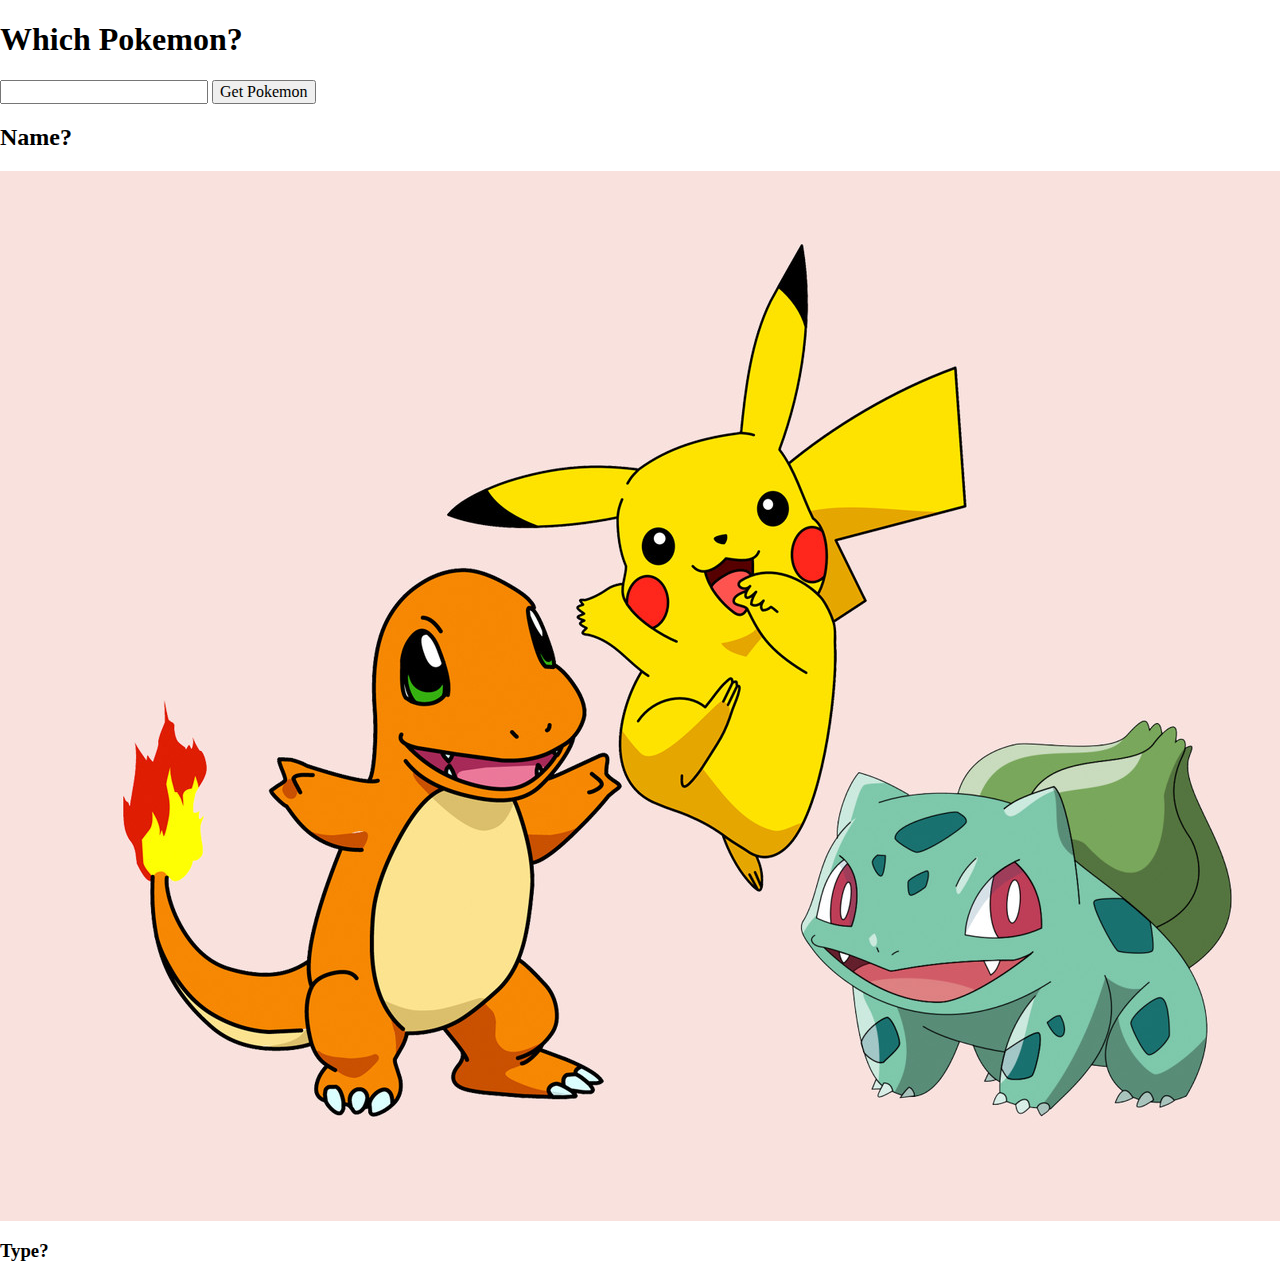
==== api-template/index.html @ fbb32ee5 "initial commit" ====
<!DOCTYPE html>
<html lang="en">
	<head>
    	<meta charset="utf-8">
    	<meta name="description" content="This is where your description goes">
    	<meta name="keywords" content="one, two, three">

		<title>Title in the tab</title>

		<!-- external CSS link -->
		<link rel="stylesheet" href="css/normalize.css">
		<link rel="stylesheet" href="css/style.css">
	</head>
	<body>

		<h1>Which Pokemon?</h1>
		<input type="text" name="" value="">
		<button type="button" name="button">Get Pokemon</button>

		<h2>Name?</h2>
		<img src="img/pokemon.jpeg" alt="">
		<h3>Type?</h3>

		<script type="text/javascript" src="js/main.js"></script>
	</body>
</html>
---- api-template/css/style.css ----
/******************************************
/* CSS
/*******************************************/

/* Box Model Hack */
*{
  box-sizing: border-box;
}

/******************************************
/* LAYOUT
/*******************************************/
img{
  display: block;
  margin: 0 auto;
}


/******************************************
/* ADDITIONAL STYLES
/*******************************************/
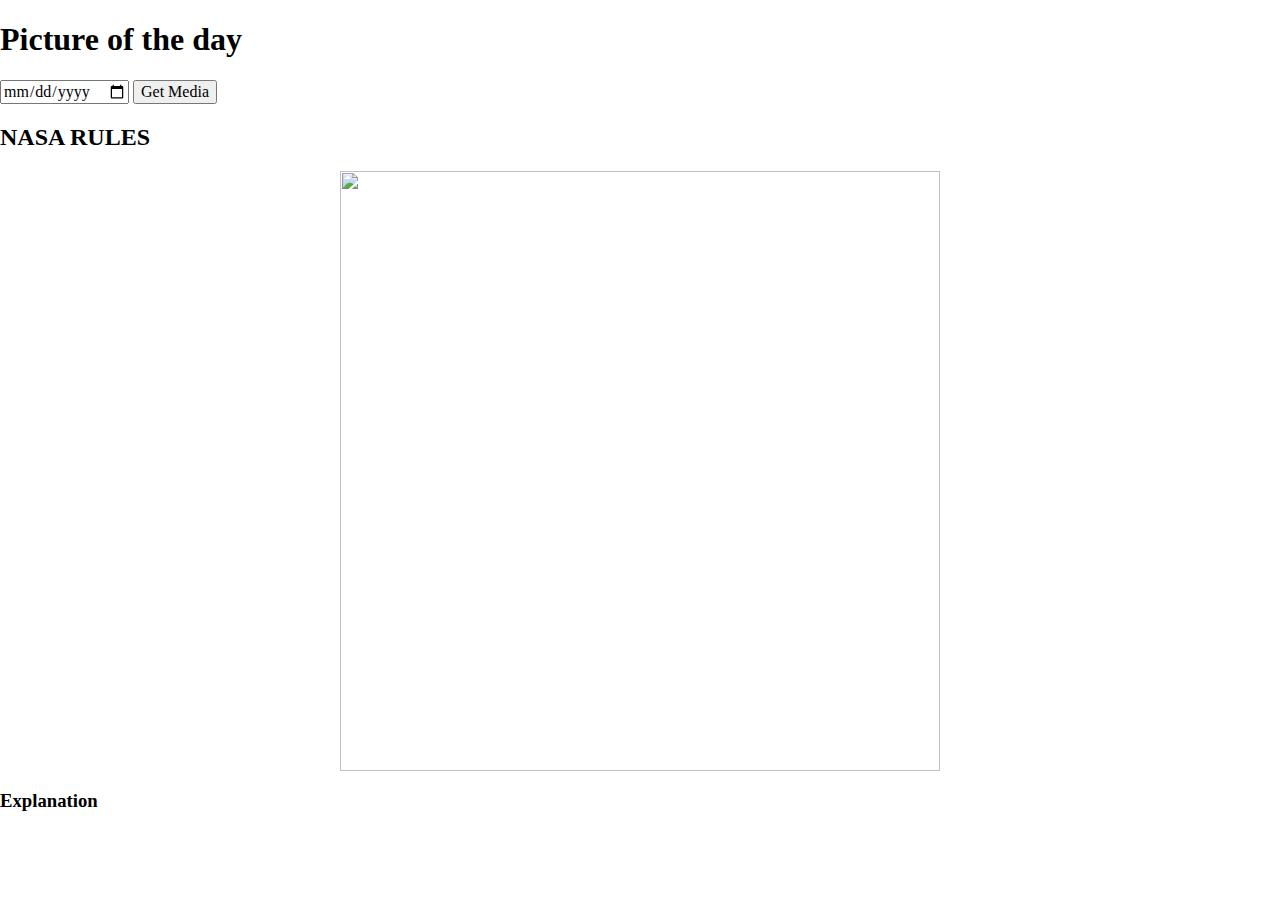
==== commit 96998f94: "working on nasa apis" ====
--- a/api-template/index.html
+++ b/api-template/index.html
@@ -1,26 +1,25 @@
 <!DOCTYPE html>
 <html lang="en">
-	<head>
-    	<meta charset="utf-8">
-    	<meta name="description" content="This is where your description goes">
-    	<meta name="keywords" content="one, two, three">
+  <head>
+    <meta charset="utf-8" />
+    <meta name="description" content="This is where your description goes" />
+    <meta name="keywords" content="one, two, three" />
 
-		<title>Title in the tab</title>
+    <title>Title in the tab</title>
 
-		<!-- external CSS link -->
-		<link rel="stylesheet" href="css/normalize.css">
-		<link rel="stylesheet" href="css/style.css">
-	</head>
-	<body>
+    <!-- external CSS link -->
+    <link rel="stylesheet" href="css/normalize.css" />
+    <link rel="stylesheet" href="css/style.css" />
+  </head>
+  <body>
+    <h1>Picture of the day</h1>
+    <input type="date" name="" value="" />
+    <button type="button" name="button">Get Media</button>
 
-		<h1>Which Pokemon?</h1>
-		<input type="text" name="" value="">
-		<button type="button" name="button">Get Pokemon</button>
+    <h2>NASA RULES</h2>
+    <img src="#" alt="" />
+    <h3>Explanation</h3>
 
-		<h2>Name?</h2>
-		<img src="img/pokemon.jpeg" alt="">
-		<h3>Type?</h3>
-
-		<script type="text/javascript" src="js/main.js"></script>
-	</body>
+    <script type="text/javascript" src="js/main.js"></script>
+  </body>
 </html>
--- a/api-template/css/style.css
+++ b/api-template/css/style.css
@@ -3,18 +3,19 @@
 /*******************************************/
 
 /* Box Model Hack */
-*{
+* {
   box-sizing: border-box;
 }
 
 /******************************************
 /* LAYOUT
 /*******************************************/
-img{
+img {
   display: block;
   margin: 0 auto;
+  height: 600px;
+  width: 600px;
 }
-
 
 /******************************************
 /* ADDITIONAL STYLES
